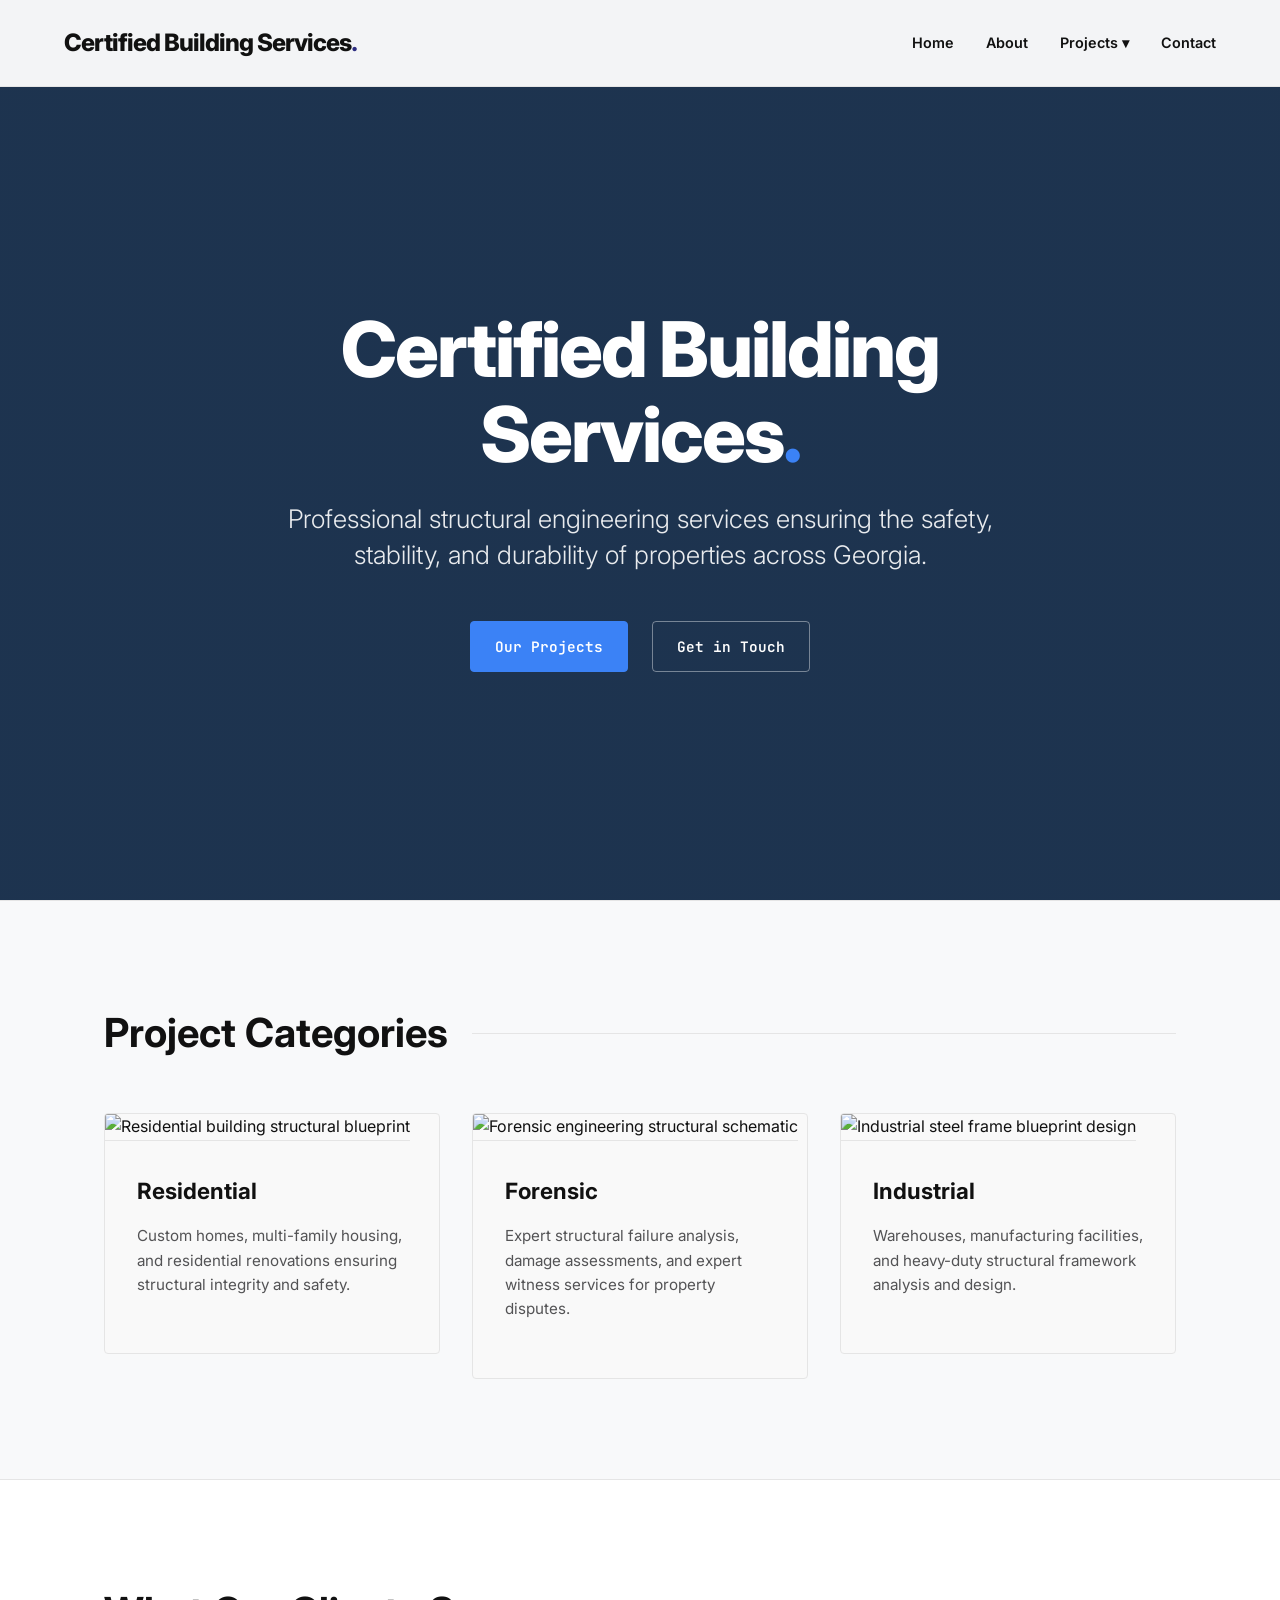
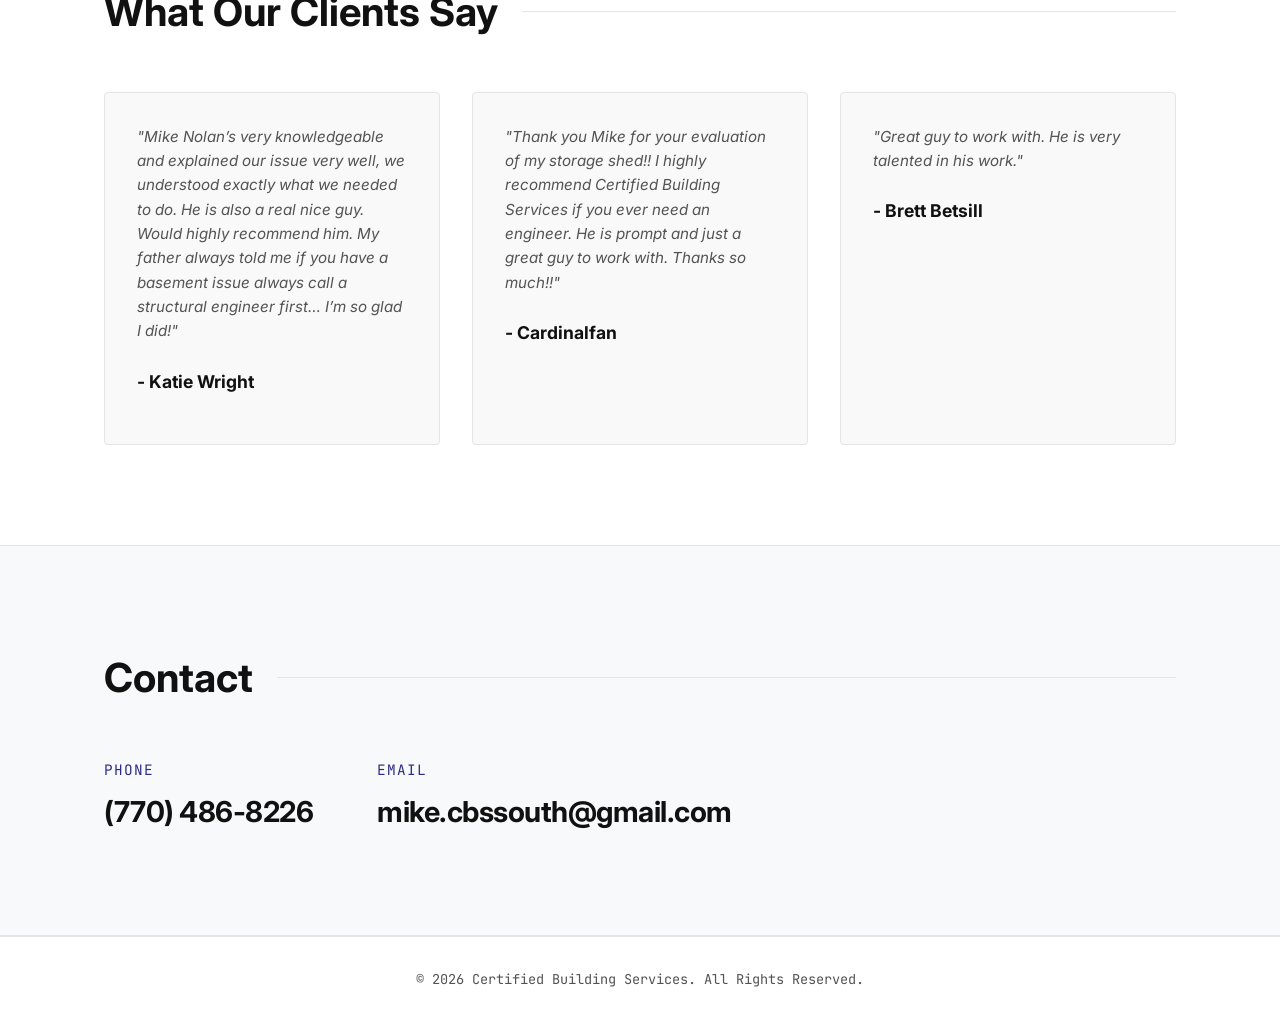
==== index.html @ 3b0c61af "Initial commit" ====
<!DOCTYPE html>
<html lang="en">
<head>
    <meta charset="UTF-8">
    <meta name="viewport" content="width=device-width, initial-scale=1.0">
    <title>Engineer Portfolio</title>
    <meta name="description" content="Professional portfolio of a Software Engineer.">
    <link rel="preconnect" href="https://fonts.googleapis.com">
    <link rel="preconnect" href="https://fonts.gstatic.com" crossorigin>
    <link href="https://fonts.googleapis.com/css2?family=Inter:wght@300;400;600;800&family=JetBrains+Mono:wght@400;700&display=swap" rel="stylesheet">
    <link rel="stylesheet" href="style.css">
</head>
<body>
    <nav class="main-nav">
        <div class="logo">Certified Building Services<span>.</span></div>
        <ul class="nav-links">
            <li><a href="index.html" class="active">Home</a></li>
            <li><a href="about.html">About</a></li>
            <li class="dropdown">
                <a href="#projects" style="cursor: default;">Projects ▾</a>
                <ul class="dropdown-content">
                    <li><a href="residential.html">Residential</a></li>
                    <li><a href="forensic.html">Forensic</a></li>
                    <li><a href="industrial.html">Industrial</a></li>
                </ul>
            </li>
            <li><a href="contact.html">Contact</a></li>
        </ul>
    </nav>

    <main>
        <section class="hero homepage-hero">
            <div class="hero-content">
                <h1 class="hero-title">Certified Building Services<span>.</span></h1>
                <p class="hero-subtitle">Professional structural engineering services ensuring the safety, stability, and durability of properties across Georgia.</p>
                <div class="hero-actions">
                    <a href="#projects" class="btn btn-primary">Our Projects</a>
                    <a href="#contact" class="btn btn-secondary">Get in Touch</a>
                </div>
            </div>
        </section>

        <section id="projects" class="section section-alt">
            <h3 class="section-title">Project Categories</h3>
            <div class="project-grid">
                <a href="residential.html" style="text-decoration: none; color: inherit;">
                    <div class="project-card">
                        <img class="project-card-image" src="https://images.unsplash.com/photo-1503387762-592deb58ef4e?auto=format&fit=crop&w=800&q=85" alt="Residential building structural blueprint">
                        <div class="project-content">
                            <h4>Residential</h4>
                            <p>Custom homes, multi-family housing, and residential renovations ensuring structural integrity and safety.</p>
                        </div>
                    </div>
                </a>
                <a href="forensic.html" style="text-decoration: none; color: inherit;">
                    <div class="project-card">
                        <img class="project-card-image" src="https://images.unsplash.com/photo-1504307651254-35680f356dfd?auto=format&fit=crop&w=800&q=85" alt="Forensic engineering structural schematic">
                        <div class="project-content">
                            <h4>Forensic</h4>
                            <p>Expert structural failure analysis, damage assessments, and expert witness services for property disputes.</p>
                        </div>
                    </div>
                </a>
                <a href="industrial.html" style="text-decoration: none; color: inherit;">
                    <div class="project-card">
                        <img class="project-card-image" src="https://images.unsplash.com/photo-1581092160607-ee22621dd758?auto=format&fit=crop&w=800&q=85" alt="Industrial steel frame blueprint design">
                        <div class="project-content">
                            <h4>Industrial</h4>
                            <p>Warehouses, manufacturing facilities, and heavy-duty structural framework analysis and design.</p>
                        </div>
                    </div>
                </a>
            </div>
        </section>

        <section id="testimonials" class="section">
            <h3 class="section-title">What Our Clients Say</h3>
            <div class="project-grid">
                <div class="project-card">
                    <div class="project-content">
                        <p><em>"Mike Nolan’s very knowledgeable and explained our issue very well, we understood exactly what we needed to do. He is also a real nice guy. Would highly recommend him. My father always told me if you have a basement issue always call a structural engineer first… I’m so glad I did!"</em></p>
                        <h4 style="margin-top: 1.5rem; font-size: 1.1rem;">- Katie Wright</h4>
                    </div>
                </div>
                <div class="project-card">
                    <div class="project-content">
                        <p><em>"Thank you Mike for your evaluation of my storage shed!! I highly recommend Certified Building Services if you ever need an engineer. He is prompt and just a great guy to work with. Thanks so much!!"</em></p>
                        <h4 style="margin-top: 1.5rem; font-size: 1.1rem;">- Cardinalfan</h4>
                    </div>
                </div>
                <div class="project-card">
                    <div class="project-content">
                        <p><em>"Great guy to work with. He is very talented in his work."</em></p>
                        <h4 style="margin-top: 1.5rem; font-size: 1.1rem;">- Brett Betsill</h4>
                    </div>
                </div>
            </div>
        </section>

        <section id="contact" class="section section-alt">
            <h3 class="section-title">Contact</h3>
            <div class="contact-simple">
                <div class="contact-item-simple">
                    <span class="contact-label-simple">Phone</span>
                    <a href="tel:7704868226" class="contact-link-simple">(770) 486-8226</a>
                </div>
                <div class="contact-item-simple">
                    <span class="contact-label-simple">Email</span>
                    <a href="mailto:mike.cbssouth@gmail.com" class="contact-link-simple">mike.cbssouth@gmail.com</a>
                </div>
            </div>
        </section>
    </main>

    <footer>
        <p>&copy; 2026 Certified Building Services. All Rights Reserved.</p>
    </footer>

    <script src="script.js"></script>
</body>
</html>
---- style.css ----
:root {
    --bg-color: #ffffff;
    --bg-secondary: #f8f9fa;
    --text-primary: #111111;
    --text-secondary: #535355;
    --accent-color: #2c2c81;
    --border-color: #e5e5e5;
    --card-bg: #f9f9f9;
}

* {
    margin: 0;
    padding: 0;
    box-sizing: border-box;
    scroll-behavior: smooth;
}

body {
    font-family: 'Inter', sans-serif;
    background-color: var(--bg-color);
    color: var(--text-primary);
    line-height: 1.6;
    overflow-x: hidden;
}

/* Navigation */
.main-nav {
    position: fixed;
    top: 0;
    width: 100%;
    padding: 1.5rem 5%;
    display: flex;
    justify-content: space-between;
    align-items: center;
    background: rgba(255, 255, 255, 0.95);
    backdrop-filter: blur(8px);
    border-bottom: 1px solid var(--border-color);
    z-index: 100;
}

.logo {
    font-size: 1.5rem;
    font-weight: 800;
    letter-spacing: -1px;
}

.logo span {
    color: var(--accent-color);
}

.nav-links {
    display: flex;
    list-style: none;
    gap: 2rem;
    align-items: center;
}

.dropdown {
    position: relative;
    display: inline-block;
}

.nav-links a {
    color: var(--text-primary);
    text-decoration: none;
    font-size: 0.9rem;
    font-weight: 600;
    transition: color 0.3s;
}

.nav-links a:hover {
    color: var(--accent-color);
}

.dropdown-content {
    display: none;
    position: absolute;
    background-color: var(--bg-color);
    min-width: 150px;
    box-shadow: 0px 8px 16px 0px rgba(0,0,0,0.1);
    z-index: 101;
    border: 1px solid var(--border-color);
    border-radius: 4px;
    top: 100%;
    left: -10px;
    padding: 0.5rem 0;
}

.dropdown-content li {
    list-style: none;
}

.dropdown-content a {
    padding: 0.8rem 1.2rem;
    display: block;
    font-weight: 400;
}

.dropdown-content a:hover {
    background-color: var(--card-bg);
}

.dropdown:hover .dropdown-content {
    display: block;
}

/* Typography & Layout */
main {
    padding: 0 5%;
    max-width: 1200px;
    margin: 0 auto;
}

.hero {
    min-height: 100vh;
    display: flex;
    align-items: center;
    padding-top: 80px;
}

.hero-content {
    max-width: 800px;
}

/* Homepage Hero (Blueprint Banner) */
.homepage-hero {
    background-image: linear-gradient(rgba(10, 34, 64, 0.92), rgba(10, 34, 64, 0.92)), url("https://images.unsplash.com/photo-1600132806370-bf17e65e942f?auto=format&fit=crop&w=1920&q=80");
    background-size: cover;
    background-position: center;
    background-repeat: no-repeat;
    background-attachment: fixed;
    color: #ffffff;
    margin-left: calc(-50vw + 50%);
    margin-right: calc(-50vw + 50%);
    padding-left: calc(50vw - 50%);
    padding-right: calc(50vw - 50%);
    display: flex;
    justify-content: center;
    align-items: center;
    text-align: center;
}

.homepage-hero .hero-content {
    max-width: 900px;
    margin: 0 auto;
    padding: 2rem;
}

.hero-title {
    font-size: clamp(2.5rem, 6vw, 5rem);
    font-weight: 800;
    line-height: 1.1;
    margin-bottom: 1.5rem;
    letter-spacing: -2px;
    color: #ffffff;
}

.hero-title span {
    color: #3b82f6;
}

.hero-subtitle {
    font-size: clamp(1.1rem, 2.5vw, 1.6rem);
    font-weight: 300;
    line-height: 1.4;
    color: rgba(255, 255, 255, 0.9);
    margin-bottom: 3rem;
    max-width: 750px;
    margin-left: auto;
    margin-right: auto;
}

.hero-actions {
    display: flex;
    gap: 1.5rem;
    justify-content: center;
    flex-wrap: wrap;
}

/* Button Styles */
.btn {
    display: inline-block;
    padding: 0.85rem 2rem;
    font-size: 0.95rem;
    font-weight: 600;
    text-decoration: none;
    border-radius: 4px;
    transition: all 0.3s ease;
    cursor: pointer;
}

.btn-primary {
    background-color: #3b82f6;
    color: #ffffff;
    border: 1px solid #3b82f6;
}

.btn-primary:hover {
    background-color: #2563eb;
    border-color: #2563eb;
    transform: translateY(-2px);
    box-shadow: 0 10px 20px rgba(59, 130, 246, 0.3);
}

.btn-secondary {
    background-color: transparent;
    color: #ffffff;
    border: 1px solid rgba(255, 255, 255, 0.4);
}

.btn-secondary:hover {
    background-color: rgba(255, 255, 255, 0.1);
    border-color: #ffffff;
    transform: translateY(-2px);
}

.greeting {
    font-family: 'JetBrains Mono', monospace;
    color: var(--accent-color);
    margin-bottom: 1rem;
    font-size: 1.1rem;
}

.title {
    font-size: clamp(3rem, 8vw, 5rem);
    font-weight: 800;
    line-height: 1.1;
    margin-bottom: 0.5rem;
    letter-spacing: -2px;
}

.subtitle {
    font-size: clamp(2rem, 5vw, 3.5rem);
    font-weight: 600;
    color: var(--text-secondary);
    line-height: 1.2;
    margin-bottom: 1.5rem;
}

.description {
    font-size: 1.2rem;
    color: var(--text-secondary);
    max-width: 600px;
    margin-bottom: 2.5rem;
}

/* Buttons */
.cta-group {
    display: flex;
    gap: 1rem;
}

.btn {
    padding: 0.8rem 1.5rem;
    border-radius: 4px;
    font-weight: 600;
    text-decoration: none;
    transition: all 0.3s ease;
    font-family: 'JetBrains Mono', monospace;
    font-size: 0.9rem;
}

.primary-btn {
    background-color: var(--accent-color);
    color: white;
}

.primary-btn:hover {
    background-color: #000055;
    transform: translateY(-2px);
}

.secondary-btn {
    background: transparent;
    color: var(--text-primary);
    border: 1px solid var(--border-color);
}

.secondary-btn:hover {
    background: var(--card-bg);
    border-color: var(--text-secondary);
}

/* Projects Section */
.projects {
    padding: 100px 0;
}

.section-title {
    font-size: 2.5rem;
    margin-bottom: 3rem;
    display: flex;
    align-items: center;
}

.section-title::after {
    content: '';
    display: block;
    height: 1px;
    background: var(--border-color);
    flex-grow: 1;
    margin-left: 1.5rem;
}

.project-grid {
    display: grid;
    grid-template-columns: repeat(auto-fit, minmax(300px, 1fr));
    gap: 2rem;
}

.project-card {
    background: var(--card-bg);
    border: 1px solid var(--border-color);
    border-radius: 4px;
    overflow: hidden;
    padding: 0;
    transition: transform 0.3s ease, box-shadow 0.3s ease, border-color 0.3s ease;
}

.project-card:hover {
    transform: translateY(-5px);
    box-shadow: 0 15px 35px rgba(0, 0, 0, 0.08);
    border-color: var(--accent-color);
}

.project-card-image {
    width: 100%;
    height: 180px;
    object-fit: cover;
    border-bottom: 1px solid var(--border-color);
    transition: transform 0.5s ease;
}

.project-card:hover .project-card-image {
    transform: scale(1.03);
}

.project-content {
    padding: 2rem;
}

.project-content h4 {
    font-size: 1.4rem;
    margin-bottom: 1rem;
}

.project-content p {
    color: var(--text-secondary);
    margin-bottom: 1.5rem;
    font-size: 0.95rem;
}

.tech-stack {
    display: flex;
    gap: 1rem;
    list-style: none;
    font-family: 'JetBrains Mono', monospace;
    font-size: 0.8rem;
    color: var(--accent-color);
}

/* Reusable Section styles for clear division */
.section {
    padding: 100px 0;
}

.section-alt {
    background-color: var(--bg-secondary);
    border-top: 1px solid var(--border-color);
    border-bottom: 1px solid var(--border-color);
    margin-left: calc(-50vw + 50%);
    margin-right: calc(-50vw + 50%);
    padding-left: calc(50vw - 50%);
    padding-right: calc(50vw - 50%);
    padding-top: 100px;
    padding-bottom: 100px;
}#about {
    background-image: linear-gradient(rgba(10, 34, 64, 0.92), rgba(10, 34, 64, 0.92)), url("https://images.unsplash.com/photo-1600132806370-bf17e65e942f?auto=format&fit=crop&w=1920&q=80");
    background-size: cover;
    background-position: center;
    background-attachment: fixed;
    background-repeat: no-repeat;
    color: #ffffff;
    margin-left: calc(-50vw + 50%);
    margin-right: calc(-50vw + 50%);
    padding-left: calc(50vw - 50%);
    padding-right: calc(50vw - 50%);
    padding-top: 140px;
    padding-bottom: 100px;
}

#about .title {
    color: #ffffff;
}

#about .about-content p {
    color: rgba(255, 255, 255, 0.9);
}

#about .highlight-item {
    background: rgba(255, 255, 255, 0.08);
    border: 1px solid rgba(255, 255, 255, 0.15);
    border-left: 4px solid #ffffff;
}

#about .highlight-item h5 {
    color: #ffffff;
}

#about .highlight-item p {
    color: rgba(255, 255, 255, 0.7);
}

/* About Section */
.about-grid {
    display: grid;
    grid-template-columns: 0.9fr 1.1fr;
    gap: 4rem;
    align-items: center;
}

@media (max-width: 768px) {
    .about-grid {
        grid-template-columns: 1fr;
        gap: 3rem;
    }
}

.about-image-wrapper {
    display: flex;
    justify-content: center;
    align-items: center;
}

.framed-photo {
    background: #ffffff;
    padding: 1.25rem;
    border: 1px solid rgba(0, 0, 0, 0.08);
    box-shadow: 0 15px 35px rgba(0, 0, 0, 0.08), 0 5px 15px rgba(0, 0, 0, 0.04);
    transform: rotate(-1.5deg);
    transition: transform 0.4s cubic-bezier(0.165, 0.84, 0.44, 1), box-shadow 0.4s ease;
    max-width: 100%;
}

.framed-photo:hover {
    transform: rotate(0deg) scale(1.02);
    box-shadow: 0 20px 40px rgba(0, 0, 0, 0.12), 0 8px 20px rgba(0, 0, 0, 0.06);
}

.framed-photo img {
    display: block;
    width: 100%;
    height: auto;
    max-height: 480px;
    object-fit: cover;
}

.about-content h4 {
    font-size: 1.1rem;
    font-family: 'JetBrains Mono', monospace;
    color: var(--accent-color);
    margin-bottom: 0.75rem;
    text-transform: uppercase;
    letter-spacing: 1px;
}

.about-content h3 {
    font-size: 2.2rem;
    font-weight: 800;
    line-height: 1.2;
    margin-bottom: 1.5rem;
    letter-spacing: -0.5px;
}

.about-content p {
    color: var(--text-secondary);
    font-size: 1.05rem;
    margin-bottom: 1.25rem;
}

.about-highlights {
    margin-top: 2rem;
    display: grid;
    grid-template-columns: 1fr 1fr;
    gap: 1.5rem;
}

.highlight-item {
    background: var(--bg-color);
    padding: 1.25rem;
    border-left: 4px solid var(--accent-color);
    box-shadow: 0 4px 12px rgba(0,0,0,0.02);
    border-top: 1px solid var(--border-color);
    border-right: 1px solid var(--border-color);
    border-bottom: 1px solid var(--border-color);
}

.highlight-item h5 {
    font-size: 1rem;
    font-weight: 600;
    margin-bottom: 0.25rem;
    color: var(--text-primary);
}

.highlight-item p {
    font-size: 0.85rem;
    color: var(--text-secondary);
    margin: 0;
}

/* Contact Section */
.contact-grid {
    display: grid;
    grid-template-columns: 1.2fr 0.8fr;
    gap: 4rem;
}

@media (max-width: 768px) {
    .contact-grid {
        grid-template-columns: 1fr;
        gap: 3rem;
    }
}

.contact-form-container {
    background: var(--bg-color);
}

.form-group {
    margin-bottom: 1.5rem;
}

.form-group label {
    display: block;
    font-size: 0.85rem;
    font-weight: 600;
    margin-bottom: 0.5rem;
    text-transform: uppercase;
    letter-spacing: 0.5px;
    font-family: 'JetBrains Mono', monospace;
    color: var(--text-secondary);
}

.form-control {
    width: 100%;
    padding: 0.85rem 1rem;
    border: 1px solid var(--border-color);
    border-radius: 4px;
    font-family: inherit;
    font-size: 0.95rem;
    background: var(--card-bg);
    transition: all 0.3s ease;
}

.form-control:focus {
    outline: none;
    border-color: var(--accent-color);
    background: #ffffff;
    box-shadow: 0 0 0 3px rgba(44, 44, 129, 0.1);
}

textarea.form-control {
    resize: vertical;
    min-height: 150px;
}

.contact-info-container {
    display: flex;
    flex-direction: column;
    gap: 1.5rem;
}

.info-card {
    background: var(--card-bg);
    border: 1px solid var(--border-color);
    padding: 1.5rem;
    border-radius: 4px;
}

.info-card h4 {
    font-size: 1.1rem;
    font-weight: 600;
    margin-bottom: 0.5rem;
    color: var(--accent-color);
    font-family: 'JetBrains Mono', monospace;
}

.info-card p {
    color: var(--text-secondary);
    font-size: 0.95rem;
    margin: 0;
    line-height: 1.5;
}

/* Simple Contact Layout */
.contact-simple {
    display: flex;
    gap: 4rem;
    margin-top: 2rem;
}

@media (max-width: 768px) {
    .contact-simple {
        flex-direction: column;
        gap: 2rem;
    }
}

.contact-item-simple {
    display: flex;
    flex-direction: column;
    gap: 0.5rem;
}

.contact-label-simple {
    font-family: 'JetBrains Mono', monospace;
    font-size: 0.9rem;
    color: var(--accent-color);
    text-transform: uppercase;
    letter-spacing: 1px;
}

.contact-link-simple {
    font-size: clamp(1.2rem, 3vw, 1.8rem);
    font-weight: 700;
    color: var(--text-primary);
    text-decoration: none;
    transition: color 0.3s ease;
    letter-spacing: -0.5px;
}

.contact-link-simple:hover {
    color: var(--accent-color);
}

/* Project Details Layout & Galleries */
.project-row {
    display: grid;
    grid-template-columns: 1fr 1fr;
    gap: 5rem;
    align-items: center;
    padding: 100px 0;
}

.project-row:not(:last-child) {
    border-bottom: 1px solid var(--border-color);
}

.project-bio h3 {
    font-size: 2rem;
    font-weight: 800;
    margin-bottom: 0.5rem;
    letter-spacing: -1px;
}

.project-bio h4 {
    font-family: 'JetBrains Mono', monospace;
    font-size: 0.9rem;
    color: var(--accent-color);
    text-transform: uppercase;
    letter-spacing: 1px;
    margin-bottom: 1.5rem;
}

.project-bio p {
    color: var(--text-secondary);
    margin-bottom: 1.5rem;
}

.project-meta-list {
    list-style: none;
    padding: 0;
    margin: 2rem 0 0 0;
    font-family: 'JetBrains Mono', monospace;
    font-size: 0.85rem;
}

.project-meta-list li {
    margin-bottom: 0.5rem;
    color: var(--text-secondary);
}

.project-meta-list strong {
    color: var(--text-primary);
}

/* Polaroid-Style Carousel */
.framed-photo-gallery-wrapper {
    display: flex;
    flex-direction: column;
    align-items: center;
    transform: rotate(1deg);
    transition: transform 0.5s cubic-bezier(0.2, 1, 0.3, 1);
    max-width: 100%;
}

.framed-photo-gallery-wrapper:hover {
    transform: rotate(0deg) scale(1.02);
}

.project-row:nth-child(even) .framed-photo-gallery-wrapper {
    transform: rotate(-1deg);
}

.project-row:nth-child(even) .framed-photo-gallery-wrapper:hover {
    transform: rotate(0deg) scale(1.02);
}

.framed-photo.carousel {
    position: relative;
    cursor: pointer;
    overflow: hidden;
    background: #ffffff;
    padding: 1.25rem;
    box-shadow: 0 10px 25px rgba(0, 0, 0, 0.15);
    border-radius: 2px;
    width: 100%;
}

.carousel-slides {
    position: relative;
    width: 100%;
    aspect-ratio: 4 / 3;
    overflow: hidden;
}

.carousel-slide {
    position: absolute;
    top: 0;
    left: 0;
    width: 100%;
    height: 100%;
    opacity: 0;
    transition: opacity 0.5s ease-in-out;
    pointer-events: none;
}

.carousel-slide.active {
    opacity: 1;
    pointer-events: auto;
}

/* Empty Photo Placeholder */
.empty-photo-placeholder {
    width: 100%;
    height: 100%;
    background-color: #f1f3f5;
    border: 1px dashed var(--border-color);
    display: flex;
    flex-direction: column;
    align-items: center;
    justify-content: center;
    color: var(--text-secondary);
    font-family: 'JetBrains Mono', monospace;
    font-size: 0.9rem;
    transition: background-color 0.3s ease;
    user-select: none;
    text-align: center;
    padding: 1rem;
}

.empty-photo-placeholder svg {
    margin-bottom: 0.75rem;
    color: var(--text-secondary);
    opacity: 0.5;
}

.framed-photo.carousel:hover .empty-photo-placeholder {
    background-color: #e9ecef;
}

/* Arrows */
.carousel-arrow {
    position: absolute;
    top: 50%;
    transform: translateY(-50%);
    background: rgba(0, 0, 0, 0.6);
    color: #ffffff;
    border: none;
    width: 40px;
    height: 40px;
    border-radius: 50%;
    font-size: 1.2rem;
    display: flex;
    align-items: center;
    justify-content: center;
    cursor: pointer;
    opacity: 0;
    transition: opacity 0.3s ease, background 0.3s ease, transform 0.2s ease;
    z-index: 10;
}

.carousel-arrow:active {
    transform: translateY(-50%) scale(0.9);
}

.framed-photo.carousel:hover .carousel-arrow {
    opacity: 1;
}

.carousel-arrow:hover {
    background: var(--accent-color);
}

.carousel-arrow.prev {
    left: 2rem;
}

.carousel-arrow.next {
    right: 2rem;
}

/* Photo Caption */
.photo-caption {
    font-size: 0.85rem;
    color: var(--text-secondary);
    text-align: center;
    margin-top: 1rem;
    font-family: 'JetBrains Mono', monospace;
    opacity: 0.8;
}

@media (max-width: 768px) {
    .project-row {
        grid-template-columns: 1fr;
        gap: 3rem;
        padding: 60px 0;
    }
    
    .project-row:nth-child(even) .project-gallery {
        grid-row: 1;
    }
}

/* Footer */
footer {
    text-align: center;
    padding: 2rem;
    color: var(--text-secondary);
    border-top: 1px solid var(--border-color);
    font-family: 'JetBrains Mono', monospace;
    font-size: 0.85rem;
}
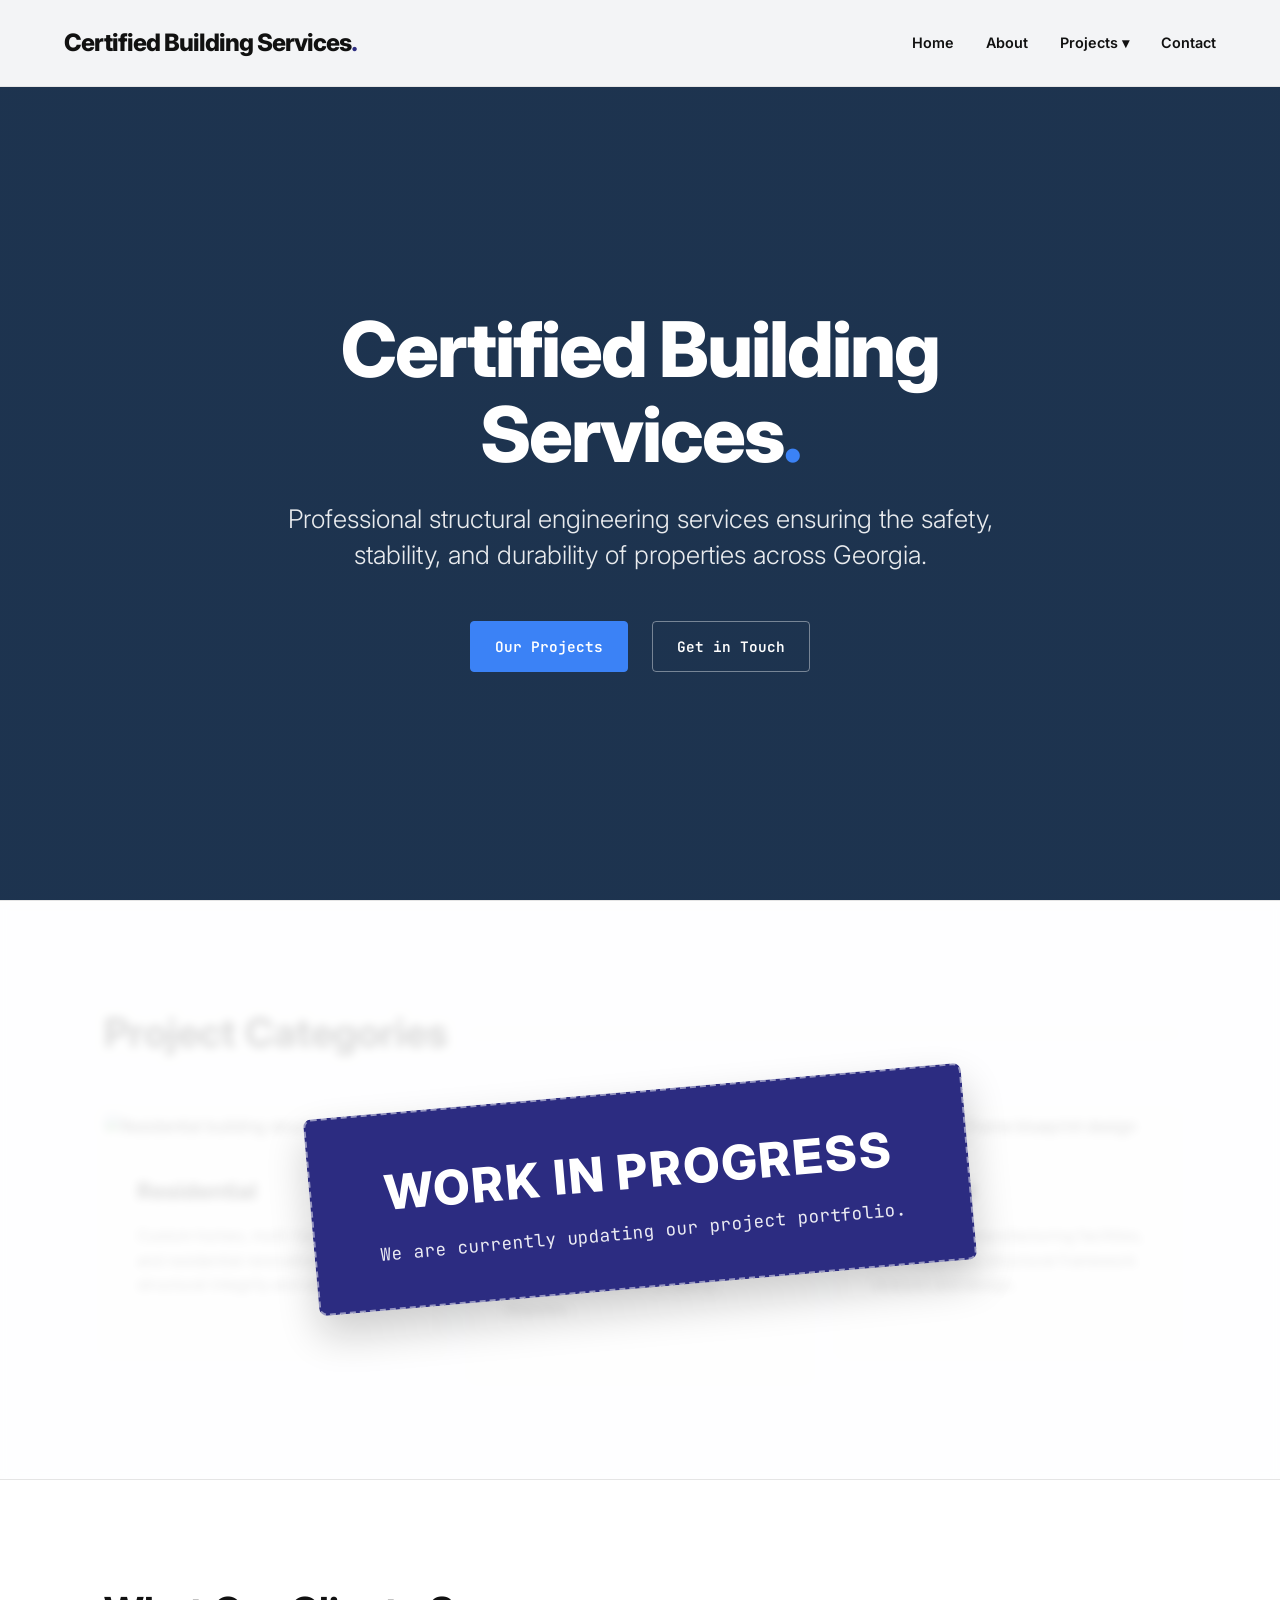
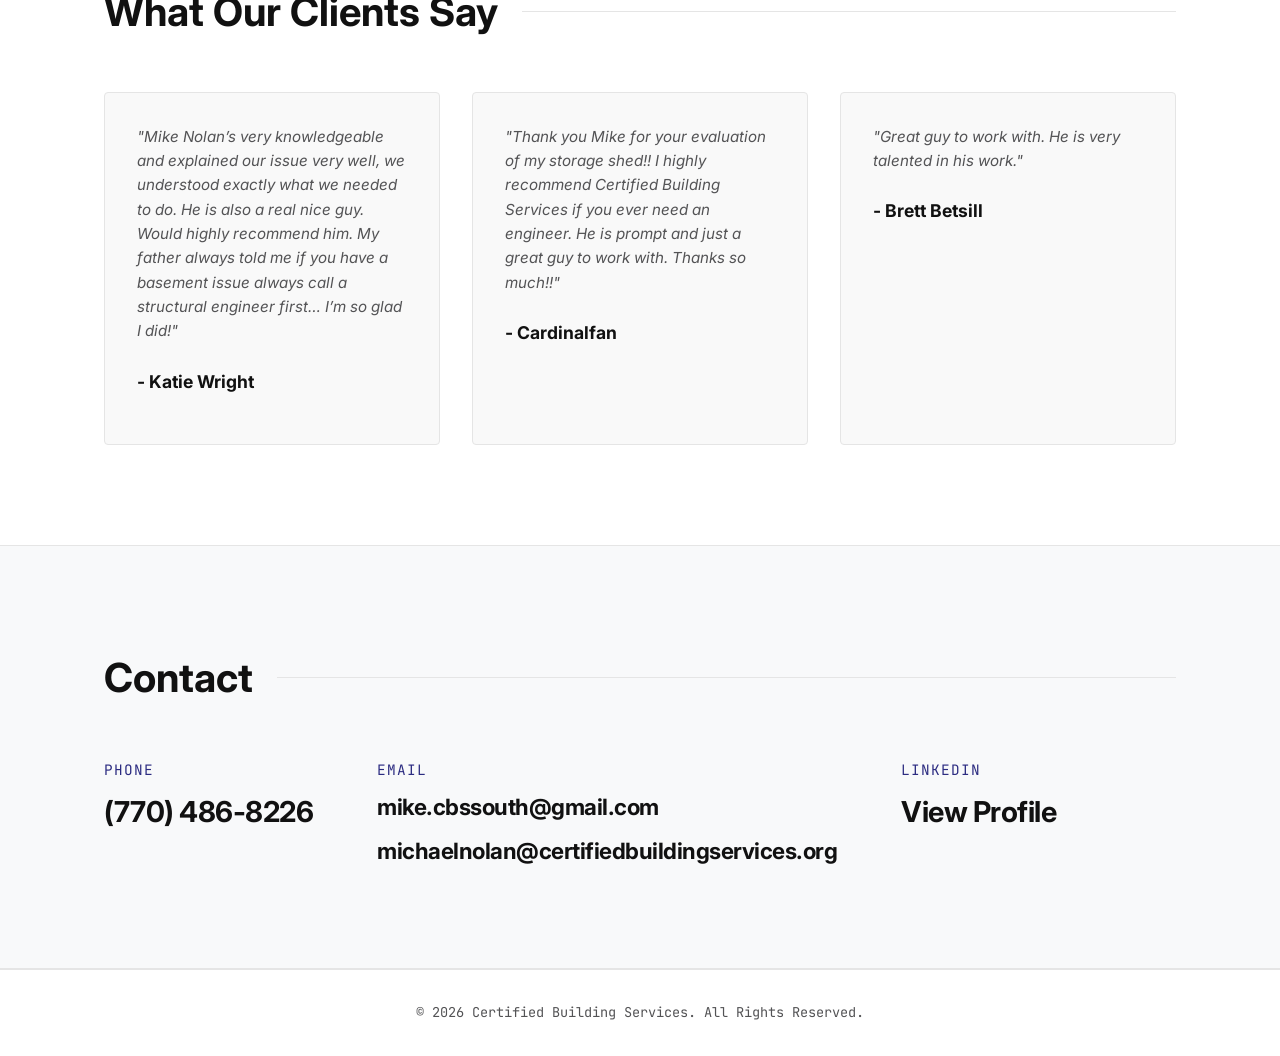
==== commit f8dfb138: "Update biography, contact emails, LinkedIn profile links, and adjust project WIP overlay position" ====
--- a/index.html
+++ b/index.html
@@ -40,7 +40,13 @@
             </div>
         </section>
 
-        <section id="projects" class="section section-alt">
+        <section id="projects" class="section section-alt" style="position: relative;">
+            <div class="wip-overlay">
+                <div class="wip-content">
+                    <h2>WORK IN PROGRESS</h2>
+                    <p>We are currently updating our project portfolio.</p>
+                </div>
+            </div>
             <h3 class="section-title">Project Categories</h3>
             <div class="project-grid">
                 <a href="residential.html" style="text-decoration: none; color: inherit;">
@@ -106,7 +112,12 @@
                 </div>
                 <div class="contact-item-simple">
                     <span class="contact-label-simple">Email</span>
-                    <a href="mailto:mike.cbssouth@gmail.com" class="contact-link-simple">mike.cbssouth@gmail.com</a>
+                    <a href="mailto:mike.cbssouth@gmail.com" class="contact-link-simple" style="font-size: clamp(1rem, 2.5vw, 1.4rem);">mike.cbssouth@gmail.com</a>
+                    <a href="mailto:michaelnolan@certifiedbuildingservices.org" class="contact-link-simple" style="font-size: clamp(1rem, 2.5vw, 1.4rem);">michaelnolan@certifiedbuildingservices.org</a>
+                </div>
+                <div class="contact-item-simple">
+                    <span class="contact-label-simple">LinkedIn</span>
+                    <a href="https://www.linkedin.com/in/michael-nolan-424974412/" target="_blank" rel="noopener noreferrer" class="contact-link-simple">View Profile</a>
                 </div>
             </div>
         </section>
--- a/style.css
+++ b/style.css
@@ -832,6 +832,51 @@
     }
 }
 
+/* Work In Progress Overlay */
+.wip-overlay {
+    position: absolute;
+    top: 0;
+    left: 0;
+    width: 100%;
+    height: 100%;
+    background: rgba(255, 255, 255, 0.85);
+    backdrop-filter: blur(5px);
+    z-index: 10;
+    display: flex;
+    justify-content: center;
+    align-items: center;
+    text-align: center;
+}
+
+.wip-content {
+    background: var(--accent-color);
+    color: white;
+    padding: 2.5rem 4rem;
+    border-radius: 8px;
+    box-shadow: 0 20px 40px rgba(0, 0, 0, 0.2);
+    transform: rotate(-5deg);
+    border: 2px dashed rgba(255, 255, 255, 0.5);
+    transition: transform 0.3s ease;
+}
+
+.wip-content:hover {
+    transform: rotate(0deg) scale(1.05);
+}
+
+.wip-content h2 {
+    font-size: clamp(2rem, 5vw, 3rem);
+    font-weight: 800;
+    letter-spacing: 2px;
+    margin-bottom: 0.5rem;
+    text-transform: uppercase;
+}
+
+.wip-content p {
+    font-family: 'JetBrains Mono', monospace;
+    font-size: 1.1rem;
+    opacity: 0.9;
+}
+
 /* Footer */
 footer {
     text-align: center;
